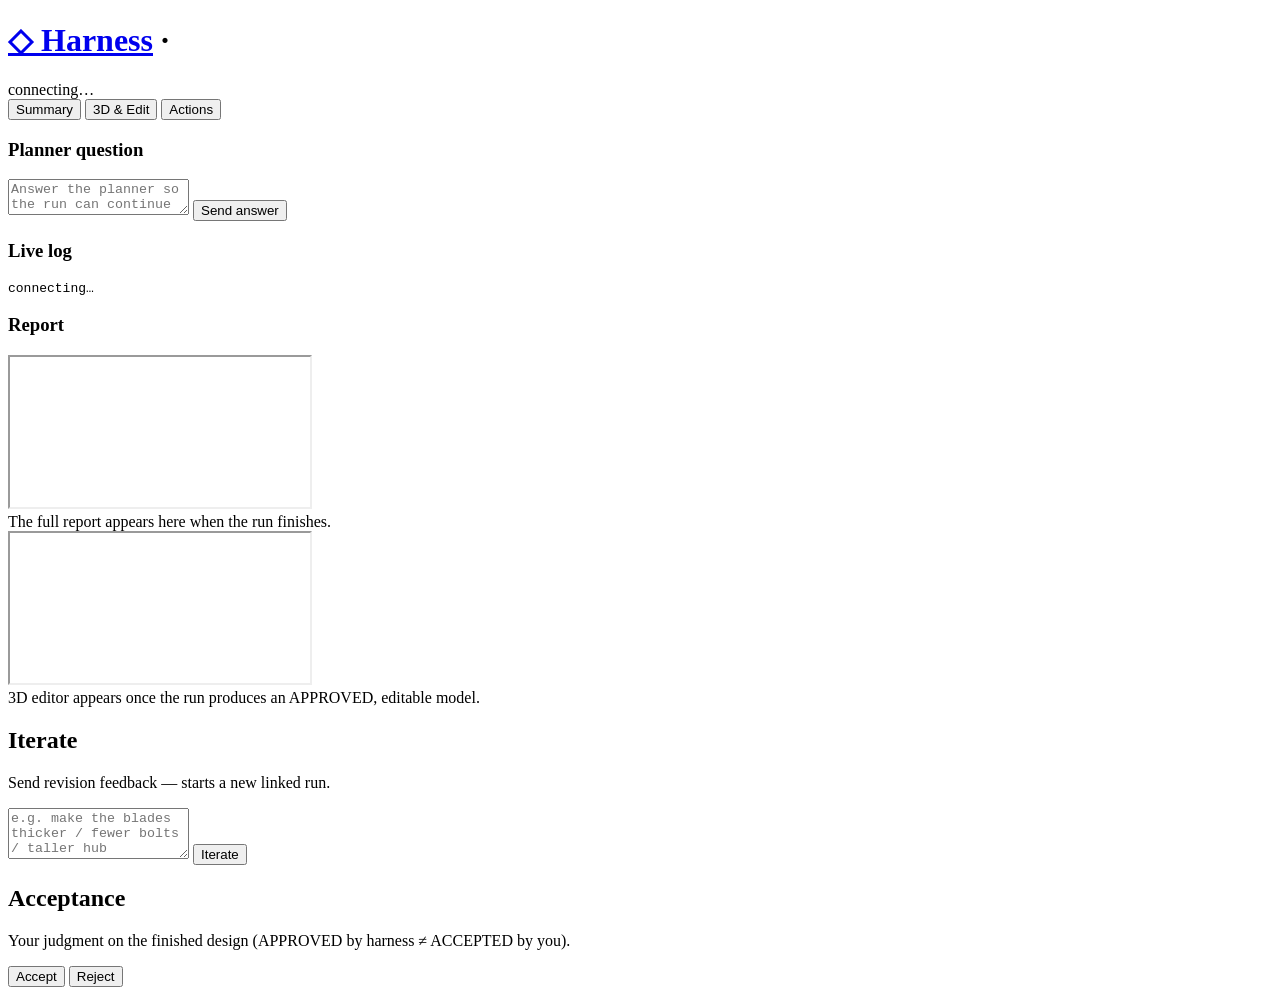
==== webui/run.html @ 3052d257 "Initialize project, update gitignore, and add planner agent" ====
<!doctype html><html><head><meta charset=utf-8><title>Run · Geometry Agent Harness</title>
<meta name=viewport content="width=device-width,initial-scale=1">
<link rel=stylesheet href="/ui/static/style.css"></head><body>
<header><h1><a href="/ui/index.html">◇ Harness</a> · <span id=rid></span></h1>
 <span id=state class="badge">connecting…</span></header>
<nav class=tabs>
 <button data-tab=summary class=active>Summary</button>
 <button data-tab=edit>3D &amp; Edit</button>
 <button data-tab=actions>Actions</button>
</nav>
<main>
	 <div id=summary class=panel>
	   <div id=questionPanel class="question hidden">
	     <h3>Planner question</h3>
	     <div id=questionText></div>
	     <textarea id=questionAnswer rows=2 placeholder="Answer the planner so the run can continue"></textarea>
	     <button id=sendAnswer>Send answer</button>
	     <div id=questionMsg class=msg></div>
	   </div>
	   <div id=errPanel class="errbox hidden"></div>
   <h3>Live log</h3>
   <pre id=log class=log>connecting…</pre>
   <h3>Report</h3>
   <iframe id=reportFrame title=report class=hidden></iframe>
   <div id=reportWait class=wait>The full report appears here when the run finishes.</div>
 </div>
 <div id=edit class="panel hidden"><iframe id=viewerFrame title=viewer class=hidden></iframe><div id=editWait class=wait>3D editor appears once the run produces an APPROVED, editable model.</div></div>
 <div id=actions class="panel hidden">
   <div class=card><h2>Iterate</h2><p>Send revision feedback — starts a new linked run.</p>
     <textarea id=feedback rows=3 placeholder="e.g. make the blades thicker / fewer bolts / taller hub"></textarea>
     <button id=iterate>Iterate</button></div>
   <div class=card><h2>Acceptance</h2><p>Your judgment on the finished design (APPROVED by harness ≠ ACCEPTED by you).</p>
     <button id=accept class=ok>Accept</button> <button id=reject class=bad>Reject</button>
     <div id=actMsg class=msg></div></div>
 </div>
</main>
<script src="/ui/static/run.js"></script></body></html>
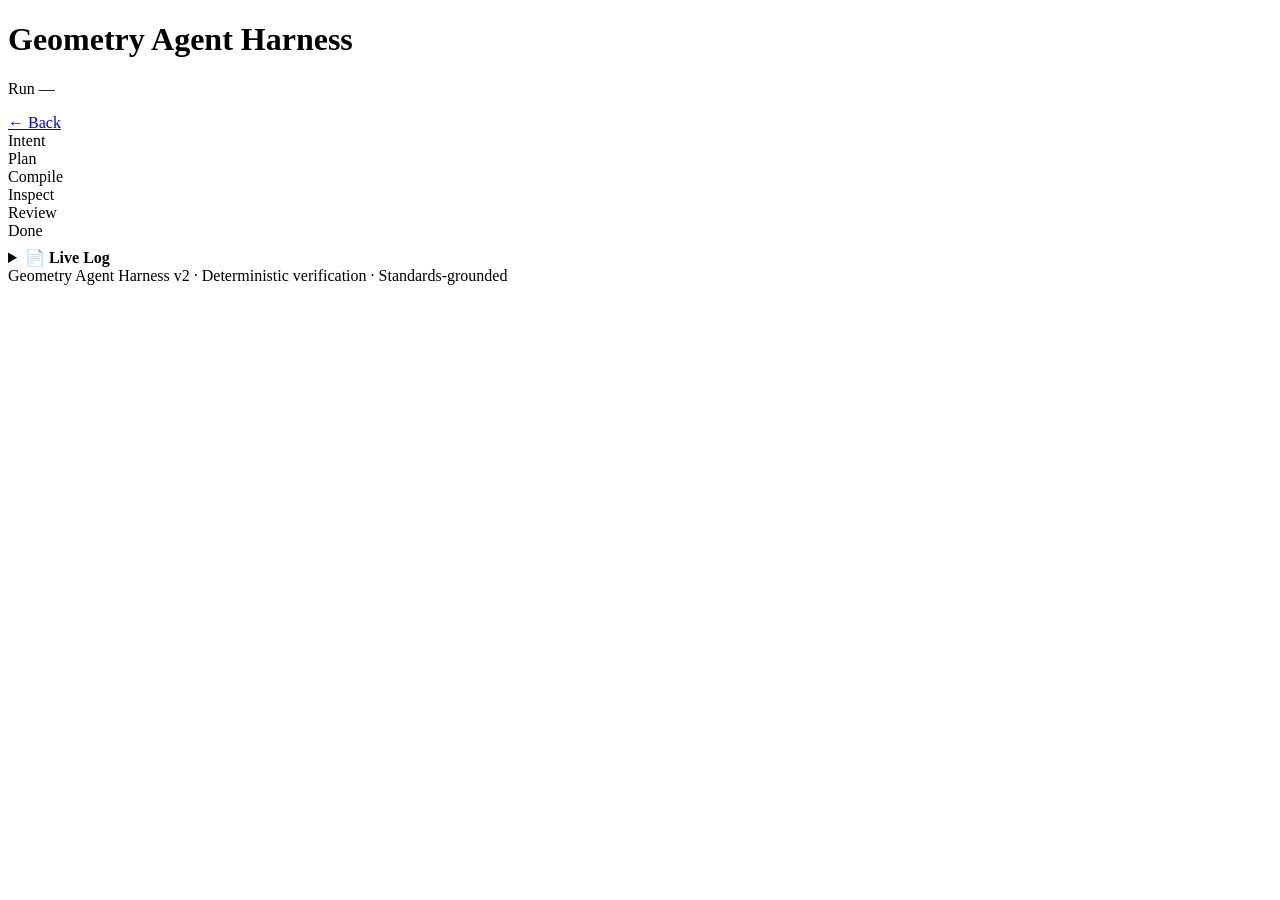
==== commit bbc49205: "v3: Full platform rebuild — 14-prompt implementation on v2 cad engine Prompts 1–14 implemented, tran" ====
--- a/webui/run.html
+++ b/webui/run.html
@@ -1,37 +1,86 @@
-<!doctype html><html><head><meta charset=utf-8><title>Run · Geometry Agent Harness</title>
-<meta name=viewport content="width=device-width,initial-scale=1">
-<link rel=stylesheet href="/ui/static/style.css"></head><body>
-<header><h1><a href="/ui/index.html">◇ Harness</a> · <span id=rid></span></h1>
- <span id=state class="badge">connecting…</span></header>
-<nav class=tabs>
- <button data-tab=summary class=active>Summary</button>
- <button data-tab=edit>3D &amp; Edit</button>
- <button data-tab=actions>Actions</button>
-</nav>
-<main>
-	 <div id=summary class=panel>
-	   <div id=questionPanel class="question hidden">
-	     <h3>Planner question</h3>
-	     <div id=questionText></div>
-	     <textarea id=questionAnswer rows=2 placeholder="Answer the planner so the run can continue"></textarea>
-	     <button id=sendAnswer>Send answer</button>
-	     <div id=questionMsg class=msg></div>
-	   </div>
-	   <div id=errPanel class="errbox hidden"></div>
-   <h3>Live log</h3>
-   <pre id=log class=log>connecting…</pre>
-   <h3>Report</h3>
-   <iframe id=reportFrame title=report class=hidden></iframe>
-   <div id=reportWait class=wait>The full report appears here when the run finishes.</div>
- </div>
- <div id=edit class="panel hidden"><iframe id=viewerFrame title=viewer class=hidden></iframe><div id=editWait class=wait>3D editor appears once the run produces an APPROVED, editable model.</div></div>
- <div id=actions class="panel hidden">
-   <div class=card><h2>Iterate</h2><p>Send revision feedback — starts a new linked run.</p>
-     <textarea id=feedback rows=3 placeholder="e.g. make the blades thicker / fewer bolts / taller hub"></textarea>
-     <button id=iterate>Iterate</button></div>
-   <div class=card><h2>Acceptance</h2><p>Your judgment on the finished design (APPROVED by harness ≠ ACCEPTED by you).</p>
-     <button id=accept class=ok>Accept</button> <button id=reject class=bad>Reject</button>
-     <div id=actMsg class=msg></div></div>
- </div>
-</main>
-<script src="/ui/static/run.js"></script></body></html>
+<!DOCTYPE html>
+<html lang="en">
+
+<head>
+  <meta charset="UTF-8">
+  <meta name="viewport" content="width=device-width, initial-scale=1.0">
+  <title>Design Run — Geometry Agent Harness</title>
+  <link rel="stylesheet" href="/ui/static/style.css">
+</head>
+
+<body>
+
+  <header class="header">
+    <div>
+      <h1>Geometry <span>Agent</span> Harness</h1>
+      <p class="subtitle" id="run-subtitle">Run <span id="rid-display">—</span></p>
+    </div>
+    <div style="display:flex;align-items:center;gap:12px">
+      <span class="trust-badge" id="trust-badge" style="display:none">⏳ Processing</span>
+      <a href="/ui/index.html" class="btn btn-outline btn-sm">← Back</a>
+    </div>
+  </header>
+
+  <div class="container">
+
+    <!-- ── Progress ───────────────────────────────────────────────────────── -->
+    <div class="progress-bar" id="progress-bar">
+      <div class="progress-step" data-step="intent">Intent</div>
+      <div class="progress-step" data-step="plan">Plan</div>
+      <div class="progress-step" data-step="compile">Compile</div>
+      <div class="progress-step" data-step="inspect">Inspect</div>
+      <div class="progress-step" data-step="review">Review</div>
+      <div class="progress-step" data-step="done">Done</div>
+    </div>
+
+    <!-- ── Spec View ─────────────────────────────────────────────────────── -->
+    <div class="card" id="spec-card" style="display:none">
+      <h2>📋 Specification</h2>
+      <p style="color:var(--text-muted);margin-bottom:12px">What we'll build, based on your description and engineering
+        standards.</p>
+      <div id="spec-content"></div>
+    </div>
+
+    <!-- ── Plan Preview ──────────────────────────────────────────────────── -->
+    <div class="card" id="preview-card" style="display:none">
+      <h2>🎨 Plan Preview</h2>
+      <div id="plan-explanation" style="margin-bottom:12px"></div>
+      <div class="preview-grid" id="preview-images"></div>
+      <div class="action-bar">
+        <button class="btn btn-success" id="btn-approve" disabled>✅ Approve Plan</button>
+        <button class="btn btn-outline" id="btn-refine" disabled>✏️ Request Change</button>
+      </div>
+    </div>
+
+    <!-- ── Results ────────────────────────────────────────────────────────── -->
+    <div class="card" id="results-card" style="display:none">
+      <h2>📊 Results</h2>
+      <div id="checks-container"></div>
+      <div class="action-bar" style="margin-top:16px">
+        <a class="btn btn-outline btn-sm" id="download-stl" style="display:none">⬇ STL</a>
+        <a class="btn btn-outline btn-sm" id="download-step" style="display:none">⬇ STEP</a>
+        <a class="btn btn-outline btn-sm" id="download-ir" style="display:none">⬇ IR JSON</a>
+        <a class="btn btn-outline btn-sm" id="viewer-link" style="display:none">🔍 3D Viewer</a>
+      </div>
+    </div>
+
+    <!-- ── Certificate ───────────────────────────────────────────────────── -->
+    <div class="card" id="cert-card" style="display:none">
+      <h2>📜 Certification Report</h2>
+      <div id="cert-content"></div>
+    </div>
+
+    <!-- ── Log (collapsed) ────────────────────────────────────────────────── -->
+    <details class="card" style="margin-top:8px">
+      <summary style="cursor:pointer;font-weight:600">📄 Live Log</summary>
+      <pre id="log-output"
+        style="font-size:12px;color:var(--text-muted);white-space:pre-wrap;max-height:300px;overflow-y:auto;margin-top:8px">Waiting…</pre>
+    </details>
+
+  </div>
+
+  <footer class="footer">Geometry Agent Harness v2 · Deterministic verification · Standards-grounded</footer>
+  <script src="/ui/static/run.js"></script>
+</body>
+
+</html>
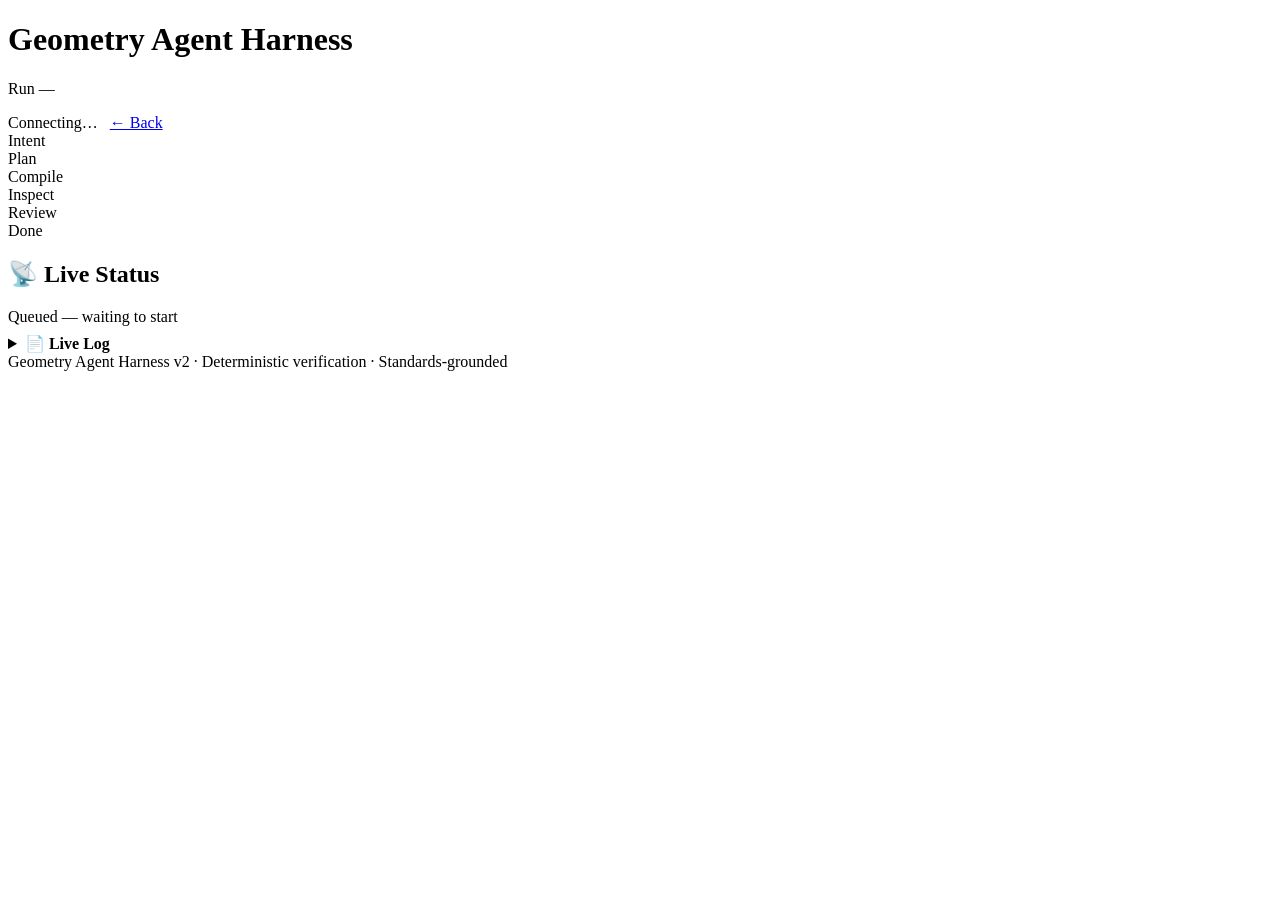
==== commit e2f622ba: "Enhance UI Q&A flow and upgrade Gemini models" ====
--- a/webui/run.html
+++ b/webui/run.html
@@ -16,6 +16,10 @@
       <p class="subtitle" id="run-subtitle">Run <span id="rid-display">—</span></p>
     </div>
     <div style="display:flex;align-items:center;gap:12px">
+      <span class="ws-indicator" id="ws-indicator" title="WebSocket status">
+        <span class="ws-dot" id="ws-dot"></span>
+        <span id="ws-label">Connecting…</span>
+      </span>
       <span class="trust-badge" id="trust-badge" style="display:none">⏳ Processing</span>
       <a href="/ui/index.html" class="btn btn-outline btn-sm">← Back</a>
     </div>
@@ -31,6 +35,44 @@
       <div class="progress-step" data-step="inspect">Inspect</div>
       <div class="progress-step" data-step="review">Review</div>
       <div class="progress-step" data-step="done">Done</div>
+    </div>
+
+    <!-- ── State Timeline ─────────────────────────────────────────────────── -->
+    <div class="card timeline-card" id="timeline-card">
+      <h2>📡 Live Status</h2>
+      <div id="state-timeline" class="state-timeline">
+        <div class="timeline-entry active">
+          <span class="timeline-dot"></span>
+          <span class="timeline-text">Queued — waiting to start</span>
+          <span class="timeline-time" id="timeline-start"></span>
+        </div>
+      </div>
+    </div>
+
+    <!-- ── Error Banner ───────────────────────────────────────────────────── -->
+    <div class="card error-card" id="error-card" style="display:none">
+      <h2>❌ Run Failed</h2>
+      <p id="error-message" style="color:var(--danger);font-weight:500"></p>
+    </div>
+
+    <!-- ── Clarification Q&A ─────────────────────────────────────────────── -->
+    <div class="card qa-card-pulse" id="qa-card" style="display:none">
+      <h2>❓ Clarification Required</h2>
+      <div id="qa-question" style="font-family: inherit; font-size: 14px; margin-bottom: 16px; white-space: pre-wrap; background: var(--slate-50); padding: 16px; border-radius: var(--radius)"></div>
+      
+      <div class="form-group" id="qa-text-group">
+        <label for="qa-input">Your Answer / Feedback:</label>
+        <textarea class="form-control" id="qa-input" placeholder="Type your response or clarifications..."></textarea>
+      </div>
+
+      <div class="action-bar" id="qa-quick-actions" style="margin-bottom: 12px; display: none">
+        <button class="btn btn-success" id="btn-qa-yes">Yes / Confirm</button>
+        <button class="btn btn-danger" id="btn-qa-no">No / Cancel</button>
+      </div>
+
+      <div class="action-bar">
+        <button class="btn btn-primary" id="btn-qa-submit">Submit Response</button>
+      </div>
     </div>
 
     <!-- ── Spec View ─────────────────────────────────────────────────────── -->
@@ -70,6 +112,30 @@
       <div id="cert-content"></div>
     </div>
 
+    <!-- ── Report ────────────────────────────────────────────────────────── -->
+    <div class="card" id="report-card" style="display:none">
+      <h2>📄 Full Run Report</h2>
+      <p style="color:var(--text-muted);margin-bottom:12px">Complete summary of the pipeline run with all checks and views.</p>
+      <div class="action-bar">
+        <a class="btn btn-primary btn-sm" id="report-link" target="_blank">Open Report ↗</a>
+      </div>
+      <div id="report-iframe-container" style="margin-top:12px">
+        <iframe id="report-iframe" class="report-iframe" src="about:blank"></iframe>
+      </div>
+    </div>
+
+    <!-- ── Handoff Bundle ────────────────────────────────────────────────── -->
+    <div class="card" id="handoff-card" style="display:none">
+      <h2>📦 ForgeCAD Handoff Bundle</h2>
+      <div id="handoff-content"></div>
+    </div>
+
+    <!-- ── Final Acceptance Gate ─────────────────────────────────────────── -->
+    <div class="card" id="acceptance-card" style="display:none">
+      <h2>🏆 Final Design Acceptance</h2>
+      <div id="acceptance-content"></div>
+    </div>
+
     <!-- ── Log (collapsed) ────────────────────────────────────────────────── -->
     <details class="card" style="margin-top:8px">
       <summary style="cursor:pointer;font-weight:600">📄 Live Log</summary>
